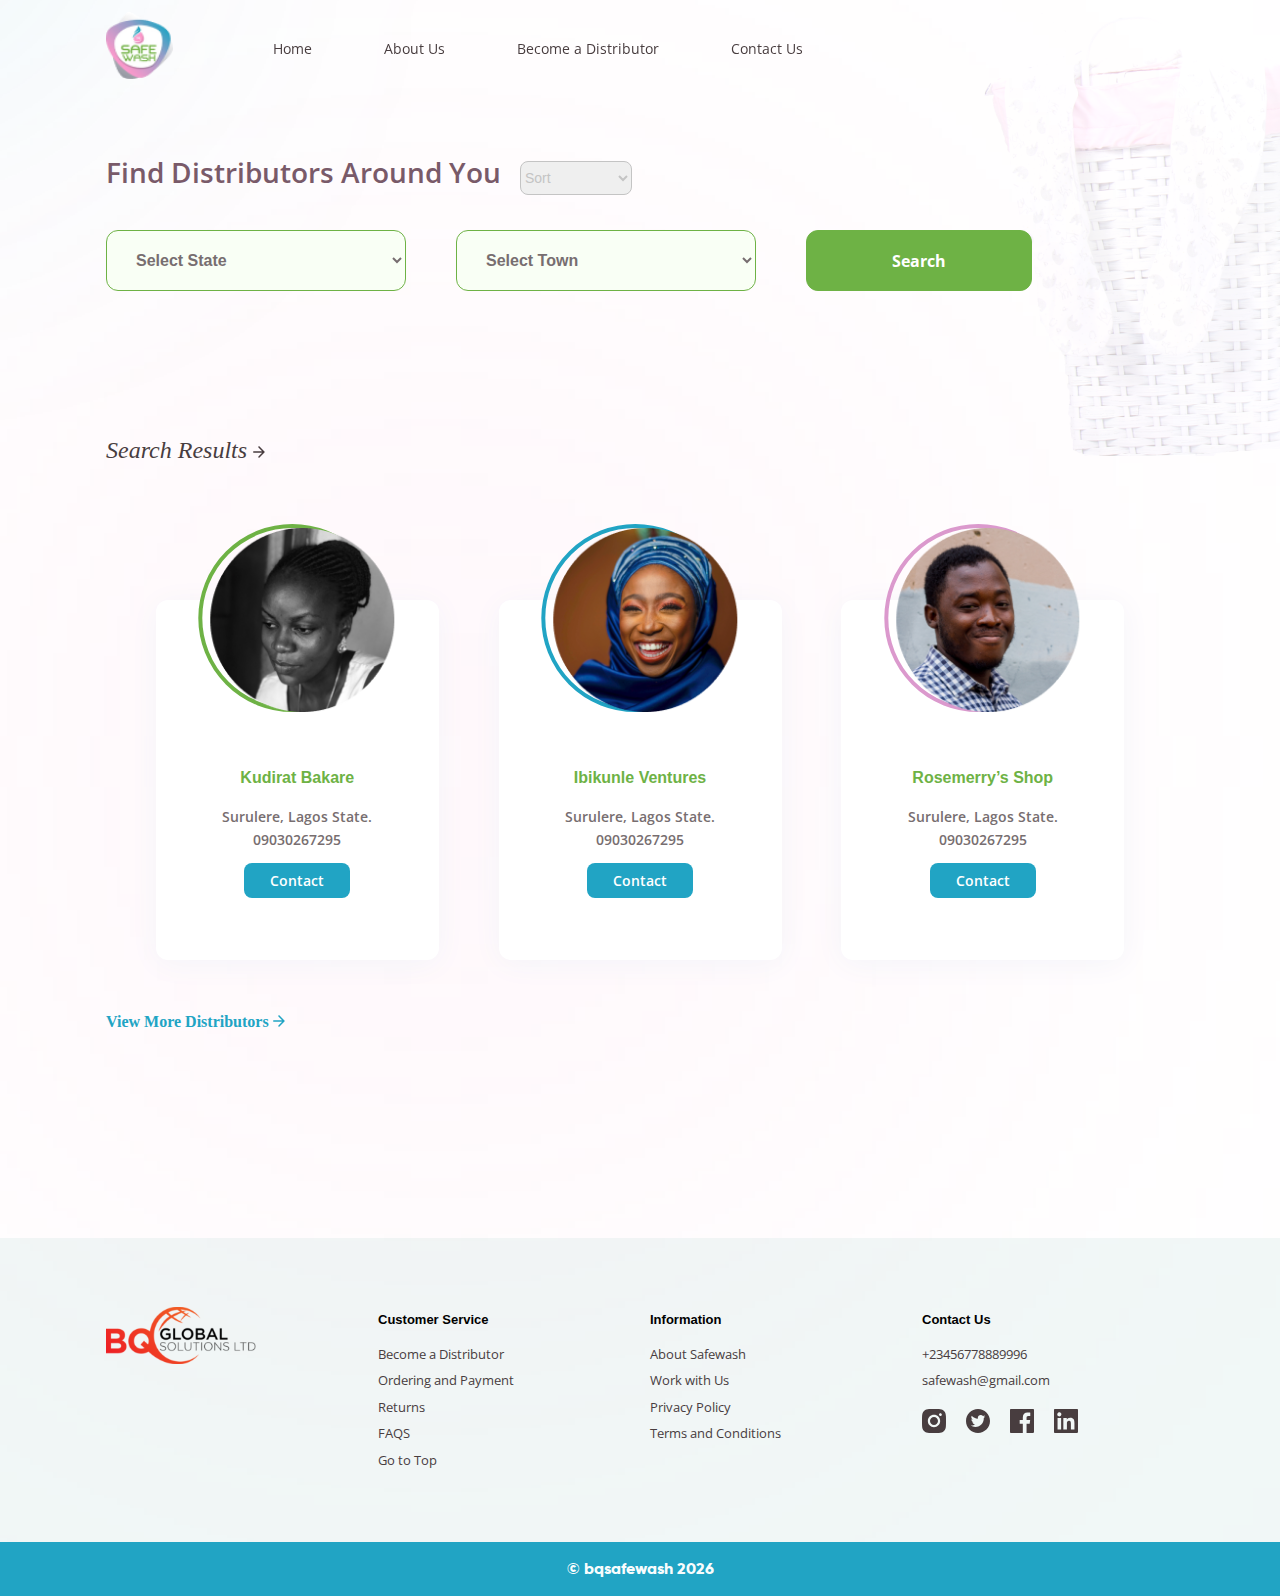
==== distributors.html @ 912529e4 "Distributors Page Added" ====
<!DOCTYPE html>
<html lang="en">
<head>
    <meta charset="UTF-8">
    <meta http-equiv="X-UA-Compatible" content="IE=edge">
    <meta name="viewport" content="width=device-width, initial-scale=1.0">

    <link rel="shortcut icon" href="./assets/img/safewash_logo.png" type="image/x-icon">

    <title>Safewash | Distributors</title>

    <!-- Custom Styles -->
    <link rel="stylesheet" href="./css/distributors-page.css">

    <!-- Google Fonts -->
    <link rel="preconnect" href="https://fonts.gstatic.com">
    <link href="https://fonts.googleapis.com/css2?family=Open+Sans:wght@400;700&display=swap" rel="stylesheet">
</head>
<body>

    <div class="wrapper">
    
        <!-- Header Section -->
        <header id="top">
            <div class="container">
                <!-- Site Logo -->
                <div class="header__logo">
                    <img src="./assets/img/safewash_logo.png" alt="Safe Wash Logo">
                </div>

                <!-- Navigation Links -->
                <nav>
                    <ul>
                        <li><a href="./">Home</a></li>
                        <li><a href="./#about-us">About Us</a></li>
                        <li><a href="#">Become a Distributor</a></li>
                        <li><a href="./#contact-us">Contact Us</a></li>
                    </ul>
                    
                    
                    <!-- Background Designs -->
                    <div class="bg-designs">
                        <span class="one"></span>
                        <span class="two"></span>
                        <span class="three"></span>
                        <span class="four"></span>
                    </div>
                    
                </nav> 
                <!-- Harmburger Menu Icon -->
                <div class="menu-icon">
                    <div class="bar one"></div>
                    <div class="bar two"></div>
                    <div class="bar three"></div>
                </div>
            </div>
        </header>
        
        <!-- Main Section -->
        <main>

            <div class="bg-design">
                <img src="./assets/img/hero-bg-ellipse 5.svg" alt="Background Image Design" class="ellipse-5">
                <img src="./assets/img/find-distributor-bg-img.png" alt="Background Image" class="bg-img">
            </div>

            <section class="find-distributors">
                <div class="container">
                    <div class="find-distributors__header">
                        <h4>Find Distributors Around You</h4>

                        <select name="sort">
                            <option>Sort</option>
                            <option>Sort</option>
                            <option>Sort</option>
                            <option>Sort</option>
                        </select>

                    </div>

                    <form class="find-distributors__form">
                        <select name="state">
                            <option disabled selected>Select State</option>
                            <option value="Abia">Abia</option>
                            <option value="Adamawa">Adamawa</option>
                            <option value="Akwa Ibom">Akwa Ibom</option>
                            <option value="Anambra">Anambra</option>
                            <option value="Bauchi">Bauchi</option>
                            <option value="Bayelsa">Bayelsa</option>
                            <option value="Benue">Benue</option>
                            <option value="Borno">Borno</option>
                            <option value="Cross Rive">Cross River</option>
                            <option value="Delta">Delta</option>
                            <option value="Ebonyi">Ebonyi</option>
                            <option value="Edo">Edo</option>
                            <option value="Ekiti">Ekiti</option>
                            <option value="Enugu">Enugu</option>
                            <option value="FCT">Federal Capital Territory</option>
                            <option value="Gombe">Gombe</option>
                            <option value="Imo">Imo</option>
                            <option value="Jigawa">Jigawa</option>
                            <option value="Kaduna">Kaduna</option>
                            <option value="Kano">Kano</option>
                            <option value="Katsina">Katsina</option>
                            <option value="Kebbi">Kebbi</option>
                            <option value="Kogi">Kogi</option>
                            <option value="Kwara">Kwara</option>
                            <option value="Lagos">Lagos</option>
                            <option value="Nasarawa">Nasarawa</option>
                            <option value="Niger">Niger</option>
                            <option value="Ogun">Ogun</option>
                            <option value="Ondo">Ondo</option>
                            <option value="Osun">Osun</option>
                            <option value="Oyo">Oyo</option>
                            <option value="Plateau">Plateau</option>
                            <option value="Rivers">Rivers</option>
                            <option value="Sokoto">Sokoto</option>
                            <option value="Taraba">Taraba</option>
                            <option value="Yobe">Yobe</option>
                            <option value="Zamfara">Zamfara</option>
                        </select>

                        <select name="town">
                            <option disabled selected>Select Town</option>
                            <option value="Badagry">Badagry</option>
                            <option value="Epe">Epe</option>
                            <option value="Ikeja">Ikeja</option>
                            <option value="Ikorodu">Ikorodu</option>
                            <option value="Lagos">Lagos</option>
                            <option value="Mushin">Mushin</option>
                            <option value="Shomolu">Shomolu</option>
                        </select>

                        <input type="submit" value="Search" class="btn search-btn">
                    </form>
                </div>
            </section>

            <!-- Distributors Section -->
            <section id="top-distributors">
                <div class="container">
                    <h5>
                        Search Results 
                        <img src="./assets/img/forward-arrow.svg" alt="Forward Arrow">
                    </h5>

                    <div class="top-distributors__cards">
                        <div class="distributors-card__item">
                            <div class="distributor-img">
                                <img src="./assets/img/kudirat.png" alt="Kudirat Bakare">
                            </div>
                            
                            <h4>Kudirat Bakare</h4>
                            
                            <p>Surulere, Lagos State. <br> 09030267295</p>
                            
                            <a href="tel: +2349030267295">Contact</a>
                        </div>

                        <div class="distributors-card__item">
                            <div class="distributor-img">
                                <img src="./assets/img/ibikunle.png" alt="Ibikunle Ventures">
                            </div>
                            
                            <h4>Ibikunle Ventures</h4>
                            
                            <p>Surulere, Lagos State. <br> 09030267295</p>
                            
                            <a href="tel: +2349030267295">Contact</a>
                        </div>

                        <div class="distributors-card__item">
                            <div class="distributor-img">
                                <img src="./assets/img/rosemerry.png" alt="Rosemerry’s Shop">
                            </div>
                            
                            <h4>Rosemerry’s Shop</h4>
                            
                            <p>Surulere, Lagos State. <br> 09030267295</p>
                            
                            <a href="tel: +2349030267295">Contact</a>
                        </div>

                        <!-- Pink Blur Background -->
                        <div class="top-distributors__blur-bg"></div>

                        <!-- Background Bubbles -->
                        <div class="top-distributors__bubbles">
                            <!-- <img src="./assets/img/bubbles-1.svg" alt="Bubble 1">
                            <img src="./assets/img/bubbles-2.svg" alt="Bubble 2">
                            <img src="./assets/img/bubbles-3.svg" alt="Bubble 3"> -->
                        </div>
                    </div>
                    
                    <a href="#" class="more-distributors">
                        View More Distributors
                        <img src="./assets/img/forward-arrow-blue.svg" alt="Forward Arrow">
                    </a>
                </div>
            </section>

        </main>
        
        <!-- Footer Section -->
        <footer>
            <!-- Footer Top -->
            <div class="footer__top">
                <div class="container">
                    <div class="footer__item">
                        <a href="/">
                            <img src="./assets/img/bq-global-solutions_logo.svg" alt="BQ Global Solutions LTD Logo">
                        </a>
                    </div>

                    <div class="footer__item">
                        <h5>Customer Service</h5>
                        <ul>
                            <li><a href="#">Become a Distributor</a></li>
                            <li><a href="#">Ordering and Payment</a></li>
                            <li><a href="#">Returns</a></li>
                            <li><a href="#">FAQS</a></li>
                            <li><a href="#top">Go to Top</a></li>
                        </ul>
                    </div>

                    <div class="footer__item">
                        <h5>Information</h5>
                        <ul>
                            <li><a href="#">About Safewash</a></li>
                            <li><a href="#">Work with Us</a></li>
                            <li><a href="#">Privacy Policy</a></li>
                            <li><a href="#">Terms and Conditions</a></li>
                        </ul>
                    </div>

                    <div class="footer__item">
                        <h5>Contact Us</h5>
                        <ul>
                            <li><a href="tel: +23456778889996">+23456778889996</a></li>
                            <li><a href="mailto: safewash@gmail.com">safewash@gmail.com</a></li>
                        </ul>

                        <ul class="social-icons">
                            <li>
                                <a href="https://www.instagram.com" target="_blank">
                                    <img 
                                        src="./assets/img/instagram-icon.svg" 
                                        alt="Instagram" 
                                        aria-label="Instagram"
                                    >
                                </a>
                            </li>
                            <li>
                                <a href="https://www.twitter.com" target="_blank">
                                    <img 
                                        src="./assets/img/twitter-icon.svg" 
                                        alt="Twitter" 
                                        aria-label="Twitter"
                                    >
                                </a>
                            </li>
                            <li>
                                <a href="https://www.facebook.com" target="_blank">
                                    <img 
                                        src="./assets/img/facebook-icon.svg" 
                                        alt="Facebook" 
                                        aria-label="Facebook"
                                    >
                                </a>
                            </li>
                            <li>
                                <a href="https://www.linkedin.com" target="_blank">
                                    <img 
                                        src="./assets/img/linkedin-icon.svg" 
                                        alt="LinkedIn" 
                                        aria-label="LinkedIn"
                                    >
                                </a>
                            </li>
                        </ul>
                    </div>
                </div>
            </div>

            <!-- Footer Bottom -->
            <div class="footer__bottom">
                <p class="copyright">&copy; bqsafewash <span class="current-year"></span></p>
            </div>
        </footer>

    </div>

    <script src="./js/script.js"></script>
    <script src="./js/copyright.js"></script>
</body>
</html>
---- css/distributors-page.css ----
@font-face {
  font-family: 'Gilroy';
  src: url("../assets/fonts/gilroy-extrabold.otf") format("otf"), url("../assets/fonts/gilroy-extrabold.woff2") format("woff2"), url("../assets/fonts/gilroy-extrabold.woff") format("woff");
  font-weight: normal;
  font-style: normal;
}

@font-face {
  font-family: 'BR Firma';
  src: local("BR Firma Bold"), url("BR Firma Bold.woff") format("woff");
  font-style: normal;
  font-weight: normal;
}

*, *::after, *::before {
  margin: 0;
  padding: 0;
  -webkit-box-sizing: border-box;
          box-sizing: border-box;
}

body {
  font-family: 'Open Sans', sans-serif;
  scroll-behavior: smooth;
  -webkit-transition: overflow 5.5s ease-out;
  transition: overflow 5.5s ease-out;
}

body.navbar-open {
  overflow: hidden;
}

h3 {
  font-weight: bold;
  font-size: 48px;
  line-height: 204.18%;
  color: #21A4C4;
  text-align: center;
  margin-bottom: 8px;
}

.middle-text {
  max-width: 816px;
  text-align: center;
  margin-left: auto;
  margin-right: auto;
  line-height: 161.68%;
  color: #776E70;
}

.wrapper {
  max-width: 1440px;
  margin-right: auto;
  margin-left: auto;
  position: relative;
  overflow: hidden;
}

.container {
  max-width: 1440px;
  width: 85%;
  margin-right: auto;
  margin-left: auto;
  padding: 0px 10px;
}

.btn {
  padding: 16px 21px;
  background-color: #6EB245;
  border-radius: 13px 13px 13px 0px;
  text-decoration: none;
  font-family: 'Gilroy', sans-serif;
  font-weight: bold;
  font-size: 16px;
  line-height: 20px;
  margin: 10px 0px;
  display: inline-block;
  color: white;
  cursor: pointer;
}

@media screen and (max-width: 990px) {
  h3 {
    font-size: 32px;
    line-height: 161.18%;
  }
  .container {
    width: 90%;
  }
}

@media screen and (max-width: 610px) {
  h3 {
    font-size: 26px;
    line-height: 41.91px;
  }
  .container {
    width: 95%;
  }
  .middle-text {
    font-size: 14px;
    line-height: 28px;
  }
}

header {
  height: 96px;
  position: fixed;
  top: 0;
  right: 0;
  left: 0;
  z-index: 10;
  -webkit-transition: all 0.2s linear;
  transition: all 0.2s linear;
}

header.on-scroll {
  background-color: white;
  -webkit-box-shadow: 0 0 10px rgba(0, 0, 0, 0.1);
          box-shadow: 0 0 10px rgba(0, 0, 0, 0.1);
}

header .container {
  height: 100%;
  display: -webkit-box;
  display: -ms-flexbox;
  display: flex;
  -webkit-box-orient: horizontal;
  -webkit-box-direction: normal;
      -ms-flex-direction: row;
          flex-direction: row;
  -webkit-box-align: center;
      -ms-flex-align: center;
          align-items: center;
  gap: 100px;
}

header .header__logo img {
  width: 66.64px;
  height: 67.56px;
}

header nav ul {
  list-style: none;
  display: -webkit-box;
  display: -ms-flexbox;
  display: flex;
  -webkit-box-orient: horizontal;
  -webkit-box-direction: normal;
      -ms-flex-direction: row;
          flex-direction: row;
  -ms-flex-wrap: nowrap;
      flex-wrap: nowrap;
  -webkit-column-gap: 72px;
          column-gap: 72px;
  -webkit-box-align: center;
      -ms-flex-align: center;
          align-items: center;
}

header li a {
  -webkit-box-flex: 1;
      -ms-flex: 1;
          flex: 1;
  text-decoration: none;
  font-size: 14px;
  line-height: 19px;
  color: #483D3F;
}

header li a:hover {
  color: #FE96C6;
}

header li a.active {
  font-weight: 700;
}

header .menu-icon {
  display: none;
}

@media screen and (max-width: 890px) {
  header nav ul {
    gap: 32px;
  }
}

@media screen and (max-width: 690px) {
  header {
    height: 76px;
  }
  header .container {
    gap: 20px;
    -webkit-box-pack: justify;
        -ms-flex-pack: justify;
            justify-content: space-between;
  }
  header .header__logo img {
    width: 45.59px;
    height: 46.22px;
  }
  header nav {
    background: -webkit-gradient(linear, left top, left bottom, from(rgba(254, 150, 198, 0.3)), to(rgba(255, 255, 255, 0))), #FFFFFF;
    background: linear-gradient(180deg, rgba(254, 150, 198, 0.3) 0%, rgba(255, 255, 255, 0) 100%), #FFFFFF;
    padding-top: 136px;
    position: fixed;
    top: 0;
    left: 0;
    right: 0;
    bottom: 0;
    height: 100vh !important;
    width: 100vw !important;
    -webkit-transition: all 0.5s ease-out;
    transition: all 0.5s ease-out;
    -webkit-transform: translateX(-100%);
            transform: translateX(-100%);
  }
  header nav.open {
    -webkit-transform: translateX(0%);
            transform: translateX(0%);
  }
  header nav ul {
    display: -webkit-box;
    display: -ms-flexbox;
    display: flex;
    -webkit-box-orient: vertical;
    -webkit-box-direction: normal;
        -ms-flex-direction: column;
            flex-direction: column;
    gap: 66px;
    overflow: hidden;
  }
  header nav ul li a {
    font-weight: 600;
    display: block;
  }
  header .menu-icon {
    position: relative;
    display: -webkit-box;
    display: -ms-flexbox;
    display: flex;
    -webkit-box-orient: vertical;
    -webkit-box-direction: normal;
        -ms-flex-direction: column;
            flex-direction: column;
    -webkit-box-align: end;
        -ms-flex-align: end;
            align-items: flex-end;
    gap: 4.29px;
    z-index: 100;
    cursor: pointer;
  }
  header .menu-icon .bar {
    display: block;
    height: 2.13px;
    background-color: #000100;
    border-radius: 40px;
    -webkit-transition: all 0.3s ease-out;
    transition: all 0.3s ease-out;
  }
  header .menu-icon .bar.one {
    width: 14px;
  }
  header .menu-icon .bar.two {
    width: 20px;
  }
  header .menu-icon .bar.three {
    width: 10px;
  }
  header .menu-icon.active {
    gap: 0;
  }
  header .menu-icon.active .bar {
    position: absolute;
  }
  header .menu-icon.active .bar.one {
    -webkit-transform: rotate(45deg);
            transform: rotate(45deg);
    width: 20px;
  }
  header .menu-icon.active .bar.two {
    display: none;
  }
  header .menu-icon.active .bar.three {
    -webkit-transform: rotate(-45deg);
            transform: rotate(-45deg);
    width: 20px;
  }
  header .bg-designs span {
    position: absolute;
    -webkit-filter: blur(1.5px);
            filter: blur(1.5px);
    border-radius: 3px;
    border: 1px solid #21A4C4;
  }
  header .bg-designs span.one {
    width: 21px;
    height: 21px;
    left: 43.21px;
    top: 104px;
    -webkit-transform: rotate(23deg);
            transform: rotate(23deg);
  }
  header .bg-designs span.two {
    width: 51.18px;
    height: 51.18px;
    left: 63.87px;
    top: 357.51px;
    -webkit-transform: rotate(105.31deg);
            transform: rotate(105.31deg);
  }
  header .bg-designs span.three {
    width: 21px;
    height: 21px;
    left: 314.21px;
    top: 344px;
    -webkit-transform: rotate(23deg);
            transform: rotate(23deg);
  }
  header .bg-designs span.four {
    width: 53px;
    height: 53px;
    left: 131px;
    top: 183px;
    border-radius: 50%;
    border: 1px solid #FE96C6;
  }
}

#top-distributors {
  text-align: center;
}

#top-distributors .container {
  padding-top: 50px;
  padding-bottom: 70px;
}

#top-distributors .top-distributors__cards {
  display: -webkit-box;
  display: -ms-flexbox;
  display: flex;
  -webkit-box-orient: horizontal;
  -webkit-box-direction: normal;
      -ms-flex-direction: row;
          flex-direction: row;
  -webkit-box-pack: space-evenly;
      -ms-flex-pack: space-evenly;
          justify-content: space-evenly;
  -ms-flex-wrap: wrap;
      flex-wrap: wrap;
  gap: 10px;
  row-gap: 150px;
  margin-top: 130px;
  margin-bottom: 75px;
  position: relative;
}

#top-distributors .top-distributors__cards .top-distributors__blur-bg {
  position: absolute;
  width: 288px;
  height: 287px;
  left: 186px;
  top: 18px;
  z-index: -1;
  background: #FE96C6;
  -webkit-filter: blur(451px);
          filter: blur(451px);
}

#top-distributors .top-distributors__cards .top-distributors__bubbles {
  position: absolute;
  left: 10px;
}

#top-distributors .top-distributors__cards .top-distributors__bubbles img {
  position: absolute;
  background-blend-mode: screen;
  mix-blend-mode: screen;
  z-index: 1;
}

#top-distributors .top-distributors__cards .top-distributors__bubbles img:nth-child(1) {
  left: 217px;
}

#top-distributors .top-distributors__cards .top-distributors__bubbles img:nth-child(2) {
  left: 217px;
}

#top-distributors .top-distributors__cards .top-distributors__bubbles img:nth-child(3) {
  left: 217px;
}

#top-distributors .distributors-card__item {
  background-color: white;
  padding: 30px;
  border-radius: 12px;
  max-width: 283px;
  width: 100%;
  height: 360px;
  position: relative;
  display: -webkit-box;
  display: -ms-flexbox;
  display: flex;
  -webkit-box-orient: vertical;
  -webkit-box-direction: normal;
      -ms-flex-direction: column;
          flex-direction: column;
  -webkit-box-pack: center;
      -ms-flex-pack: center;
          justify-content: center;
  -webkit-box-align: center;
      -ms-flex-align: center;
          align-items: center;
  -webkit-box-shadow: 0px 4px 31px #F4F4F9;
          box-shadow: 0px 4px 31px #F4F4F9;
}

#top-distributors .distributors-card__item:nth-child(1) .distributor-img {
  border: 4px solid #6EB245;
}

#top-distributors .distributors-card__item:nth-child(2) .distributor-img {
  border: 4px solid #21A4C4;
}

#top-distributors .distributors-card__item:nth-child(3) .distributor-img {
  border: 4px solid #DB99CD;
}

#top-distributors .distributors-card__item .distributor-img {
  border-radius: 50%;
  width: 188px;
  height: 188px;
  position: absolute;
  top: -76px;
  left: 50%;
  -webkit-transform: translateX(-52.5%);
          transform: translateX(-52.5%);
}

#top-distributors .distributors-card__item img {
  width: 102%;
  height: 102%;
  position: relative;
  left: 8px;
}

#top-distributors .distributors-card__item h4 {
  color: #6EB245;
  font-family: "BR Firma", sans-serif;
  font-weight: bold;
  font-size: 16px;
  line-height: 204.18%;
  margin-bottom: 12px;
  margin-top: 100px;
}

#top-distributors .distributors-card__item p {
  font-weight: 600;
  font-size: 14px;
  color: #776E70;
  line-height: 161.68%;
  margin-bottom: 12px;
}

#top-distributors .distributors-card__item a {
  display: block;
  text-decoration: none;
  background: #21A4C4;
  border-radius: 8px;
  font-weight: 600;
  font-size: 14px;
  line-height: 19px;
  color: #FFFFFF;
  padding: 8px 26px;
  margin: 0px 220px;
}

#top-distributors .btn {
  margin: 34px 0px;
}

.find-distributors {
  padding-top: 150px;
  padding-bottom: 80px;
}

.find-distributors__header {
  margin-bottom: 25px;
}

.find-distributors__header h4 {
  font-weight: 600;
  font-size: 28px;
  line-height: 45px;
  color: #795A69;
  display: inline;
  margin-right: 15px;
}

.find-distributors__header select {
  width: 112px;
  height: 34px;
  border: 0.5px solid #C4C4C4;
  border-radius: 8px;
  outline: none;
  font-size: 14px;
  line-height: 19px;
  color: #C4C4C4;
}

.find-distributors__form {
  display: -webkit-box;
  display: -ms-flexbox;
  display: flex;
  -webkit-box-orient: horizontal;
  -webkit-box-direction: normal;
      -ms-flex-direction: row;
          flex-direction: row;
  gap: 50px;
  -webkit-box-align: center;
      -ms-flex-align: center;
          align-items: center;
}

.find-distributors__form select {
  width: 300px;
  padding: 20px 25px;
  background: #F9FFF5;
  outline: none;
  border: 0.5px solid #6EB245;
  border-radius: 12px;
  font-weight: 600;
  font-size: 16px;
  line-height: 31px;
  color: #776E70;
}

.find-distributors__form select option {
  background-color: #F9FFF5;
}

.find-distributors__form .search-btn {
  border: 0.5px solid #6EB245;
  border-radius: 12px;
  font-family: 'Open Sans', sans-serif;
  padding: 10px 85px;
  height: 61px;
}

#top-distributors .container {
  text-align: left;
  padding-bottom: 200px;
}

#top-distributors h5 {
  font-family: 'BR Firma';
  font-style: italic;
  font-weight: normal;
  font-size: 24px;
  line-height: 39px;
  color: #483D3F;
}

#top-distributors .top-distributors__cards {
  text-align: center;
  margin-bottom: 45px;
}

#top-distributors .more-distributors {
  text-decoration: none;
  font-family: 'BR Firma';
  font-weight: 600;
  font-size: 16px;
  line-height: 33px;
  color: #21A4C4;
  display: inline-block;
  margin-right: auto;
}

.bg-design img {
  position: absolute;
  pointer-events: none;
  z-index: -1;
}

.bg-design .ellipse-5 {
  left: -120px;
  top: -104px;
}

.bg-design .bg-img {
  left: 926px;
  top: -32px;
}

@media screen and (max-width: 610px) {
  .bg-design .bg-img {
    left: 49px;
    top: 0px;
  }
  .find-distributors {
    padding-top: 150px;
    padding-bottom: 50px;
  }
  .find-distributors__header {
    max-width: 85%;
    margin-bottom: 45px;
  }
  .find-distributors__header h4 {
    font-size: 22px;
    line-height: 32px;
  }
  .find-distributors__form {
    -webkit-box-orient: vertical;
    -webkit-box-direction: normal;
        -ms-flex-direction: column;
            flex-direction: column;
    gap: 30px;
    -webkit-box-pack: left;
        -ms-flex-pack: left;
            justify-content: left;
    -webkit-box-align: left;
        -ms-flex-align: left;
            align-items: left;
  }
  .find-distributors__form select {
    width: 100%;
  }
  .find-distributors__form .search-btn {
    padding: 16px 40px;
    border-radius: 13px 13px 13px 0px;
    margin-right: auto;
  }
  #top-distributors .container {
    padding-bottom: 120px;
  }
}

footer {
  background-color: rgba(184, 219, 217, 0.2);
}

footer .footer__top .container {
  display: -webkit-box;
  display: -ms-flexbox;
  display: flex;
  -webkit-box-orient: horizontal;
  -webkit-box-direction: normal;
      -ms-flex-direction: row;
          flex-direction: row;
  gap: 20px;
  -webkit-box-pack: space-evenly;
      -ms-flex-pack: space-evenly;
          justify-content: space-evenly;
  padding-top: 69px;
  padding-bottom: 69px;
}

footer .footer__top .container .footer__item {
  -webkit-box-flex: 1;
      -ms-flex: 1 1 50px;
          flex: 1 1 50px;
}

footer .footer__top .container .footer__item h5 {
  margin-bottom: 7px;
  font-size: 13px;
  font-family: "BR Firma", sans-serif;
  font-weight: bold;
  line-height: 204.18%;
}

footer .footer__top .container .footer__item ul {
  list-style: none;
}

footer .footer__top .container .footer__item li a {
  font-size: 13px;
  text-decoration: none;
  color: #483D3F;
  line-height: 204.18%;
}

footer .footer__top .container .footer__item li a:hover {
  color: #21A4C4;
}

footer .footer__top .container .social-icons {
  display: -webkit-box;
  display: -ms-flexbox;
  display: flex;
  -ms-flex-wrap: nowrap;
      flex-wrap: nowrap;
  gap: 20px;
  margin-top: 15px;
}

footer .footer__top .container .social-icons li:hover {
  -webkit-transform: scale(1.1);
          transform: scale(1.1);
}

footer .footer__bottom {
  background-color: #21A4C4;
  height: 54px;
  display: -webkit-box;
  display: -ms-flexbox;
  display: flex;
  -webkit-box-pack: center;
      -ms-flex-pack: center;
          justify-content: center;
  -webkit-box-align: center;
      -ms-flex-align: center;
          align-items: center;
}

footer .footer__bottom p {
  font-size: 16px;
  font-weight: 600;
  line-height: 204.18%;
  color: rgba(255, 255, 255, 0.98);
  font-family: 'Gilroy', sans-serif;
}

@media screen and (max-width: 768px) {
  footer .footer__top .container {
    display: -ms-grid;
    display: grid;
    -ms-grid-columns: auto auto auto;
        grid-template-columns: auto auto auto;
    -ms-grid-rows: auto auto;
        grid-template-rows: auto auto;
    row-gap: 50px;
  }
  footer .footer__top .container .footer__item:first-of-type {
    -ms-grid-column: 1;
    -ms-grid-column-span: 3;
    grid-column: 1/4;
    -ms-grid-row: 1;
    -ms-grid-row-span: 1;
    grid-row: 1/2;
  }
}

@media screen and (max-width: 550px) {
  footer .footer__top .container {
    -ms-grid-columns: auto auto;
        grid-template-columns: auto auto;
  }
  footer .footer__top .container .footer__item:first-of-type {
    -ms-grid-column: 2;
    -ms-grid-column-span: 1;
    grid-column: 2/3;
    -ms-grid-row: 2;
    -ms-grid-row-span: 1;
    grid-row: 2/3;
  }
  footer .footer__top .container .social-icons {
    gap: 10px;
  }
}
/*# sourceMappingURL=distributors-page.css.map */
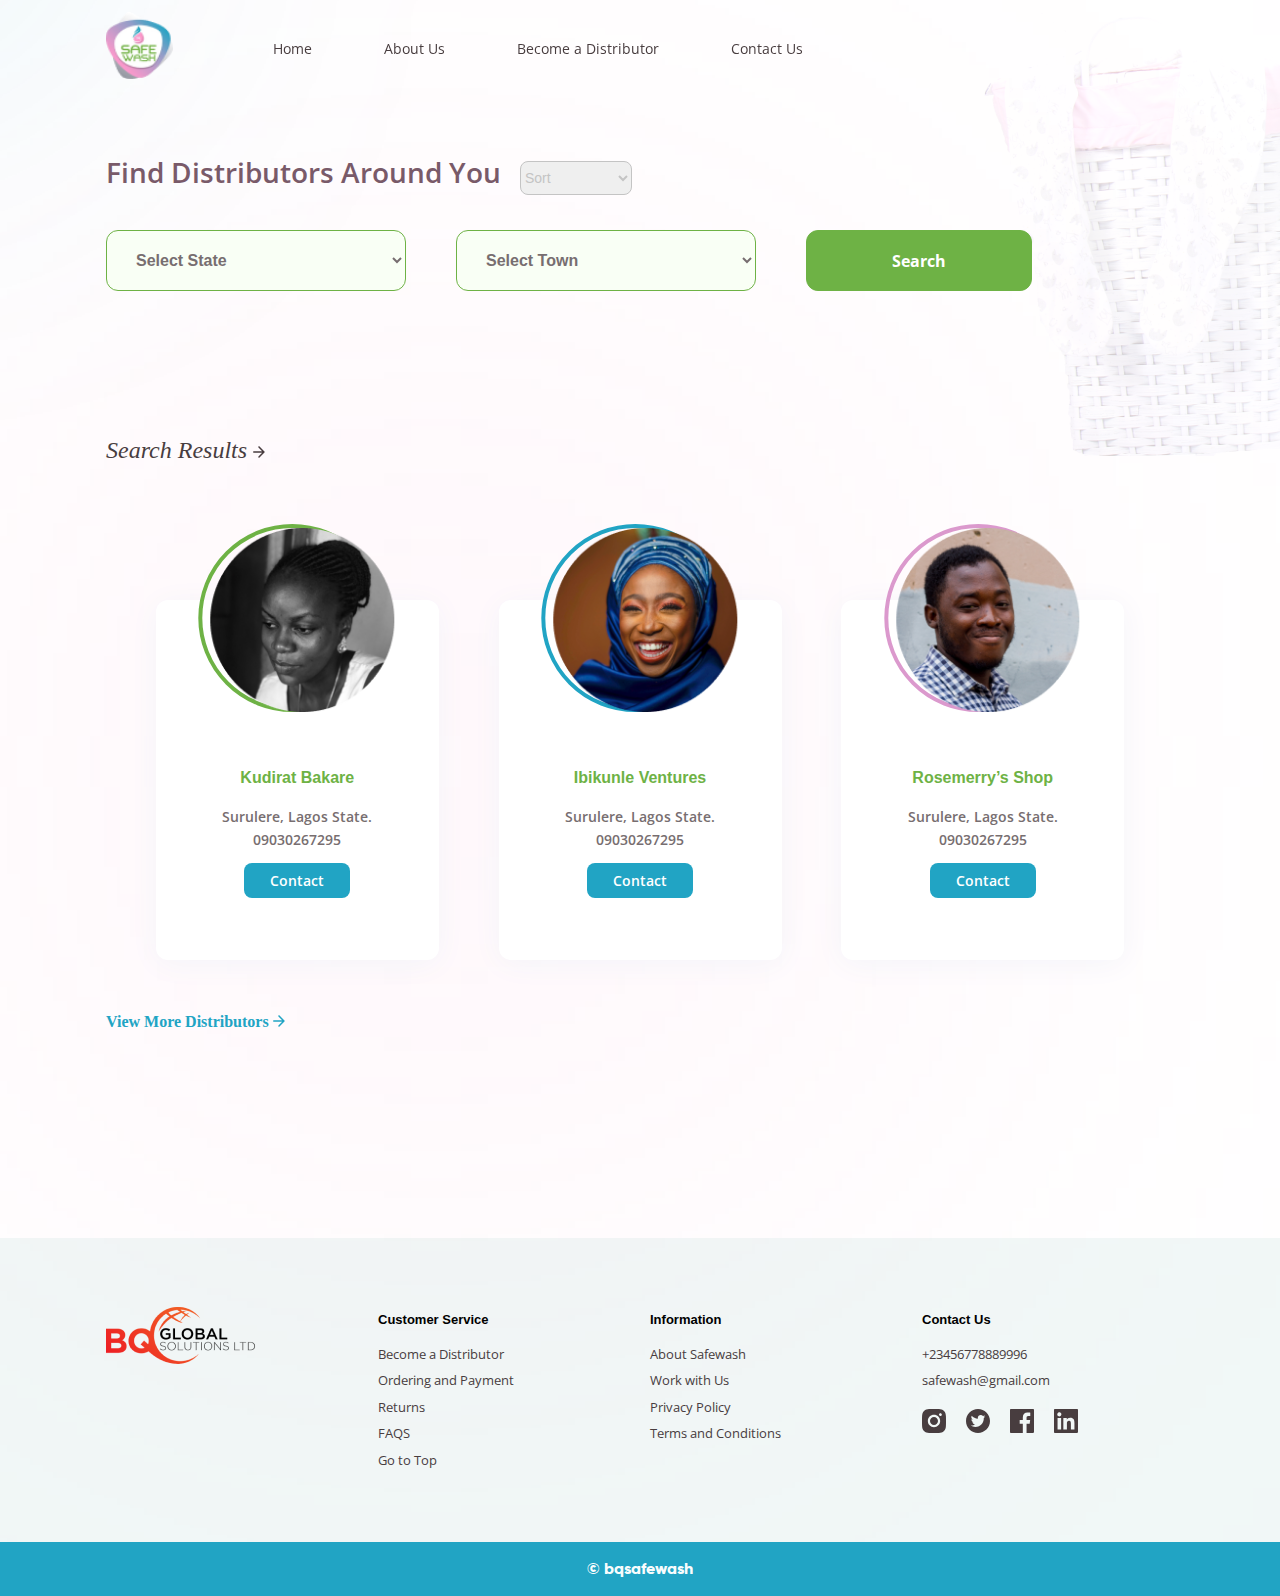
==== commit 188609f3: "Project Completed" ====
--- a/distributors.html
+++ b/distributors.html
@@ -208,7 +208,7 @@
                 <div class="container">
                     <div class="footer__item">
                         <a href="/">
-                            <img src="./assets/img/bq-global-solutions_logo.svg" alt="BQ Global Solutions LTD Logo">
+                            <img src="./assets/img/bq-global-solutions_logo.png" alt="BQ Global Solutions LTD Logo">
                         </a>
                     </div>
 
@@ -291,6 +291,5 @@
     </div>
 
     <script src="./js/script.js"></script>
-    <script src="./js/copyright.js"></script>
 </body>
 </html>--- a/css/distributors-page.css
+++ b/css/distributors-page.css
@@ -21,7 +21,6 @@
 
 body {
   font-family: 'Open Sans', sans-serif;
-  scroll-behavior: smooth;
   -webkit-transition: overflow 5.5s ease-out;
   transition: overflow 5.5s ease-out;
 }
@@ -77,6 +76,12 @@
   display: inline-block;
   color: white;
   cursor: pointer;
+}
+
+.btn:hover {
+  opacity: .95;
+  -webkit-box-shadow: 0 0 10px rgba(109, 108, 108, 0.3);
+          box-shadow: 0 0 10px rgba(109, 108, 108, 0.3);
 }
 
 @media screen and (max-width: 990px) {
